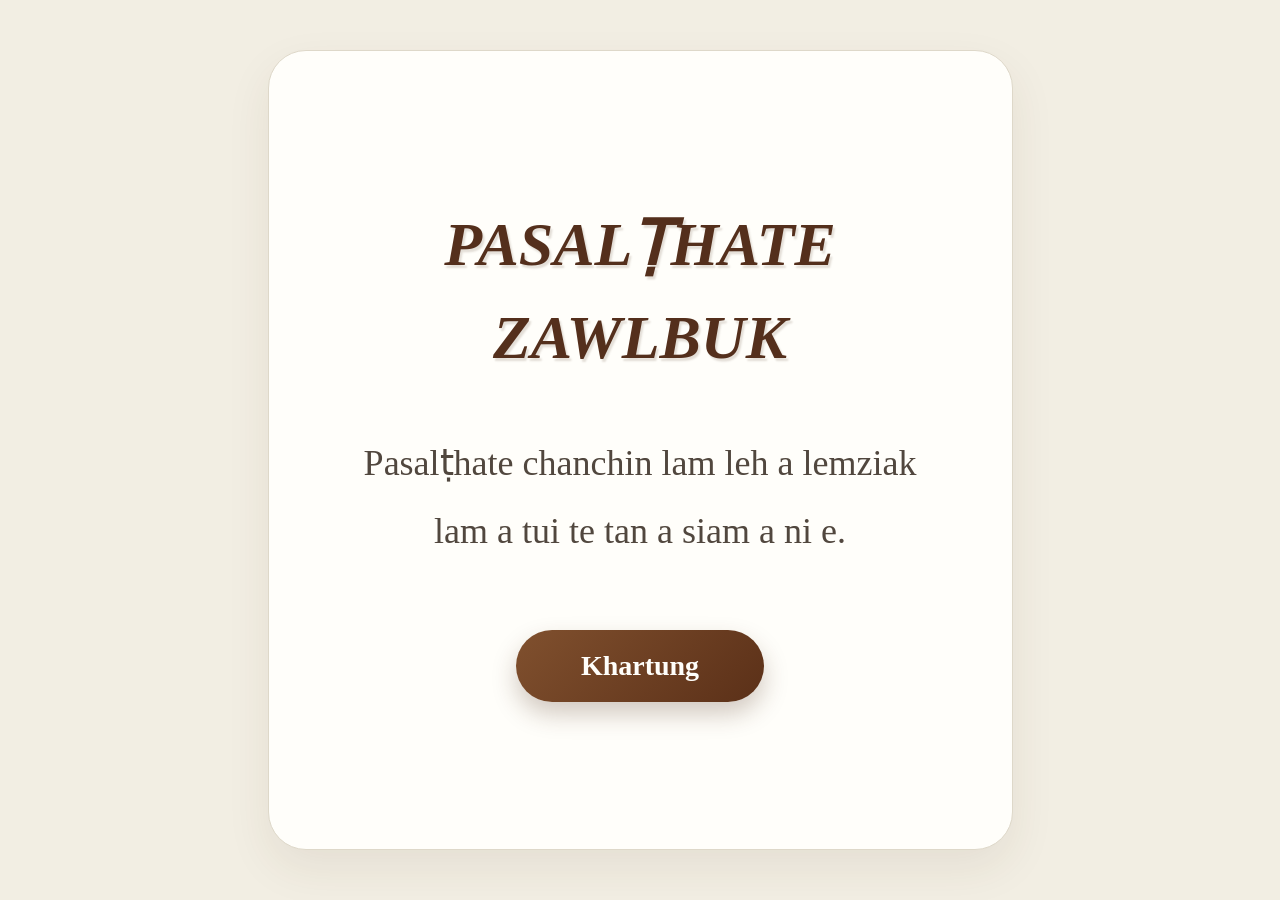
==== index.html @ dc387f76 "Update README.md" ====
<!DOCTYPE html>
<html lang="en">
<head>
<meta charset="utf-8">
<meta name="viewport" content="width=device-width, initial-scale=1.0">
<title>Pasalṭhate Zawlbuk</title>
<link rel="stylesheet" href="style.css">
</head>
<body>
<main class="home-card">
<h1>Pasalṭhate<br>Zawlbuk</h1>
<p>
Pasalṭhate chanchin lam leh a
lemziak lam a tui te tan a siam a ni e.
</p>
<a href="category.html" class="start-button">Khartung</a>
</main>
</body>
---- style.css ----
* {
margin: 0;
padding: 0;
box-sizing: border-box;
}

body {
min-height: 100vh;
display: flex;
justify-content: center;
align-items: center;
padding: 24px;
background: #f2eee3;
font-family: Georgia, serif;
}

.home-card {
width: 100%;
max-width: 745px;
min-height: 800px;
padding: 60px 35px;

display: flex;
flex-direction: column;
justify-content: center;
align-items: center;

text-align: center;
background: #fffefa;
border: 1px solid #ded8c9;
border-radius: 38px;
box-shadow: 0 18px 45px rgba(76, 54, 30, 0.08);
}

h1 {
margin-bottom: 45px;
color: #542f1c;
font-family: cursive;
font-size: clamp(34px, 6vw, 62px);
font-weight: bold;
font-style: italic;
line-height: 1.5;
text-transform: uppercase;
text-shadow: 2px 3px 2px rgba(70, 40, 20, 0.15);
}

p {
max-width: 590px;
margin-bottom: 65px;
color: #51473e;
font-size: clamp(20px, 3.5vw, 36px);
line-height: 1.9;
}

.start-button {
display: inline-block;
padding: 20px 65px;
border-radius: 60px;

background: linear-gradient(135deg, #80502e, #5b3018);
color: #fffefa;
text-decoration: none;
font-size: 28px;
font-weight: bold;

box-shadow: 0 12px 25px rgba(77, 43, 22, 0.25);
transition: transform 0.2s ease, box-shadow 0.2s ease;
}

.start-button:hover {
transform: translateY(-3px);
box-shadow: 0 16px 30px rgba(77, 43, 22, 0.30);
}

.start-button:active {
transform: scale(0.97);
}

@media (max-width: 600px) {
.home-card {
min-height: 0;
padding: 55px 22px;
border-radius: 30px;
}

h1 {
margin-bottom: 35px;
}

p {
margin-bottom: 50px;
}

.start-button {
padding: 18px 48px;
font-size: 25px;
}
}
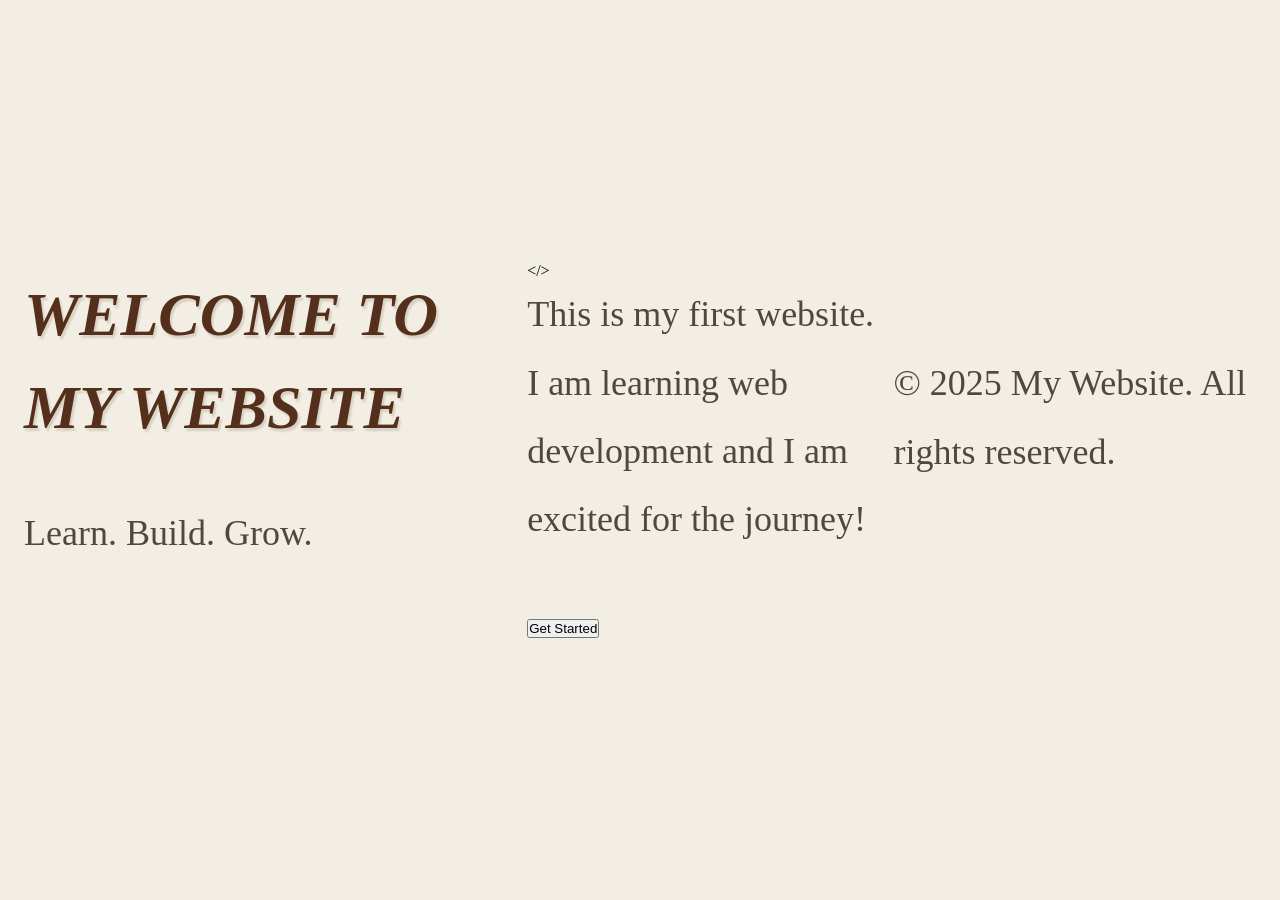
==== commit 572327e0: "Add files via upload Pasalthate zawlbuk" ====
--- a/index.html
+++ b/index.html
@@ -1,20 +1,34 @@
 <!DOCTYPE html>
 <html lang="en">
 <head>
-<meta charset="utf-8">
-<meta name="viewport" content="width=device-width, initial-scale=1.0">
-<title>Pasalṭhate Zawlbuk</title>
-<link rel="stylesheet" href="style.css">
+    <meta charset="UTF-8">
+    <meta name="viewport" content="width=device-width, initial-scale=1.0">
+    <title>My Website</title>
+    <link rel="stylesheet" href="style.css">
 </head>
 <body>
-<main class="home-card">
-<h1>Pasalṭhate<br>Zawlbuk</h1>
-<p>
-Pasalṭhate chanchin lam leh a
-lemziak lam a tui te tan a siam a ni e.
-</p>
-<a href="category.html" class="start-button">Khartung</a>
-</main>
+
+    <header class="header">
+        <h1>Welcome to My Website</h1>
+        <p>Learn. Build. Grow.</p>
+    </header>
+
+    <main class="container">
+        <div class="coding-image" role="img" aria-label="Coding Image">
+            <span>&lt;/&gt;</span>
+        </div>
+
+        <p>
+            This is my first website. I am learning web development
+            and I am excited for the journey!
+        </p>
+
+        <button class="btn">Get Started</button>
+    </main>
+
+    <footer class="footer">
+        <p>© 2025 My Website. All rights reserved.</p>
+    </footer>
+
 </body>
-
-  +</html>
